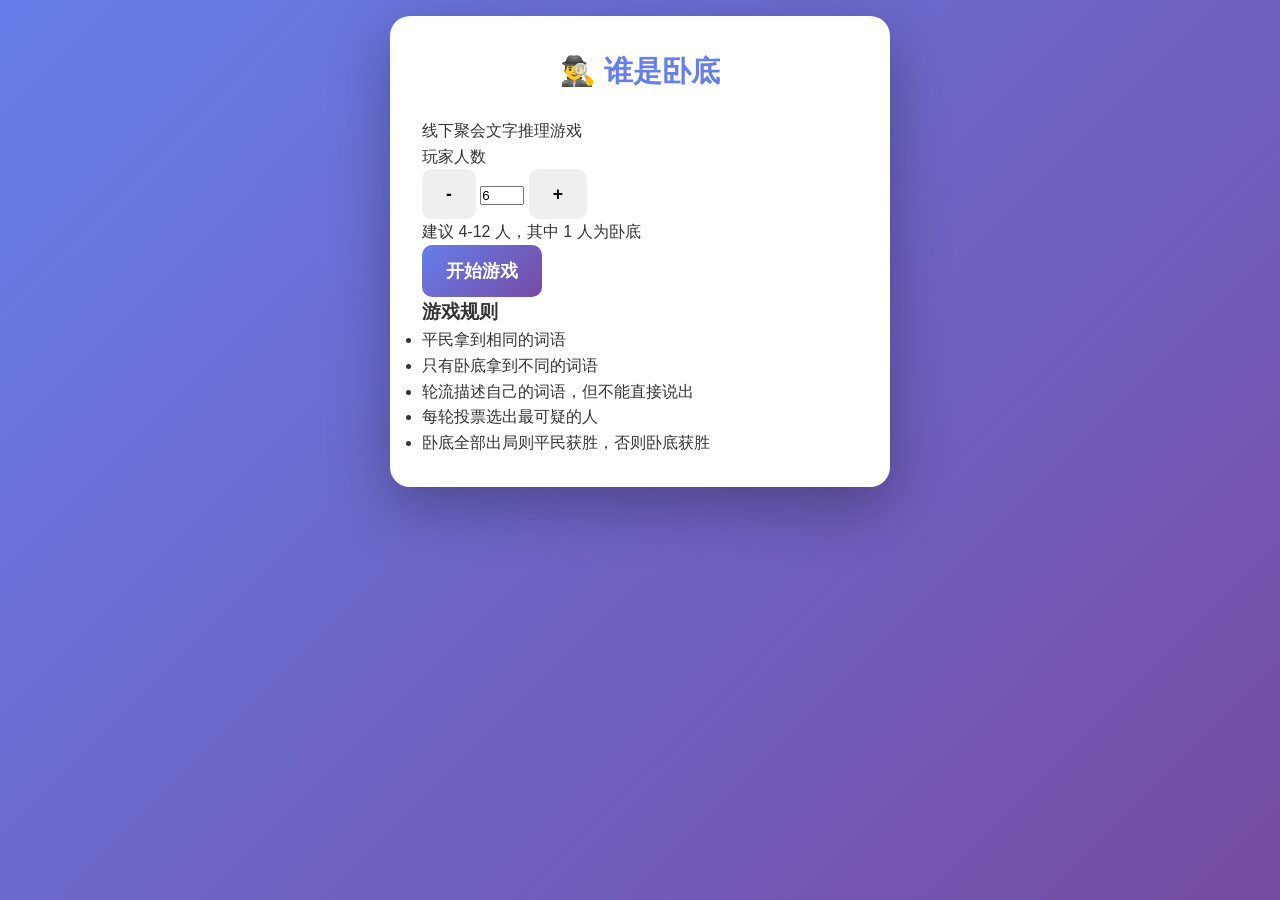
==== index.html @ bec92ceb "Initial commit: 谁是卧底游戏" ====
<!DOCTYPE html>
<html lang="zh-CN">
<head>
    <meta charset="UTF-8">
    <meta name="viewport" content="width=device-width, initial-scale=1.0, maximum-scale=1.0, user-scalable=no">
    <title>谁是卧底</title>
    <link rel="stylesheet" href="style.css">
</head>
<body>
    <div class="container">
        <!-- 设置面板 -->
        <div id="setupPanel" class="panel">
            <header>
                <h1>🕵️‍♂️ 谁是卧底</h1>
                <p class="subtitle">线下聚会文字推理游戏</p>
            </header>

            <div class="setup-form">
                <label for="playerCount">玩家人数</label>
                <div class="input-group">
                    <button type="button" class="btn-minus" onclick="adjustCount(-1)">-</button>
                    <input type="number" id="playerCount" value="6" min="4" max="20" readonly>
                    <button type="button" class="btn-plus" onclick="adjustCount(1)">+</button>
                </div>
                <p class="hint">建议 4-12 人，其中 1 人为卧底</p>

                <button id="startBtn" class="btn-primary">开始游戏</button>
            </div>

            <div class="rules">
                <h3>游戏规则</h3>
                <ul>
                    <li>平民拿到相同的词语</li>
                    <li>只有卧底拿到不同的词语</li>
                    <li>轮流描述自己的词语，但不能直接说出</li>
                    <li>每轮投票选出最可疑的人</li>
                    <li>卧底全部出局则平民获胜，否则卧底获胜</li>
                </ul>
            </div>
        </div>

        <!-- 游戏面板 -->
        <div id="gamePanel" class="panel hidden">
            <div class="progress-container">
                <div id="progressBar" class="progress-bar"></div>
            </div>

            <div id="playerCard" class="player-card">
                <!-- 动态生成玩家卡片 -->
            </div>

            <div class="game-controls">
                <button id="hideBtn" class="btn-secondary">👁️ 隐藏词语</button>
                <button id="nextBtn" class="btn-primary hidden">下一个玩家 →</button>
            </div>
        </div>

        <!-- 底部导出按钮 -->
        <button id="exportBtn" class="btn-export hidden">导出游戏记录</button>
    </div>

    <script>
        // 人数调整
        function adjustCount(delta) {
            const input = document.getElementById("playerCount");
            let val = parseInt(input.value) + delta;
            val = Math.max(4, Math.min(20, val));
            input.value = val;
        }
    </script>
    <script src="script.js"></script>
</body>
</html>
---- style.css ----
/* 谁是卧底助手 - 网页版样式 */
* { box-sizing: border-box; margin: 0; padding: 0; }

body {
    font-family: -apple-system, BlinkMacSystemFont, "Segoe UI", Roboto, "Helvetica Neue", Arial, sans-serif;
    background: linear-gradient(135deg, #667eea 0%, #764ba2 100%);
    min-height: 100vh;
    color: #333;
    line-height: 1.6;
    padding: 1rem;
}

.container {
    max-width: 500px;
    margin: 0 auto;
    background: white;
    border-radius: 20px;
    padding: 2rem;
    box-shadow: 0 20px 60px rgba(0,0,0,0.3);
}

h1 {
    text-align: center;
    margin-bottom: 1.5rem;
    color: #667eea;
    font-size: 1.8rem;
}

.controls {
    display: flex;
    flex-direction: column;
    gap: 1rem;
    margin-bottom: 1.5rem;
}

.controls label {
    font-weight: bold;
    color: #555;
}

.controls input[type="number"] {
    width: 100%;
    padding: 0.8rem;
    font-size: 1.1rem;
    border: 2px solid #ddd;
    border-radius: 10px;
    text-align: center;
}

.controls input[type="number"]:focus {
    outline: none;
    border-color: #667eea;
}

button {
    padding: 0.9rem 1.5rem;
    font-size: 1.1rem;
    border: none;
    border-radius: 10px;
    cursor: pointer;
    transition: all 0.3s ease;
    font-weight: bold;
}

#startBtn {
    background: linear-gradient(135deg, #667eea 0%, #764ba2 100%);
    color: white;
}

#startBtn:hover {
    transform: translateY(-2px);
    box-shadow: 0 5px 20px rgba(102, 126, 234, 0.4);
}

#startBtn:active {
    transform: translateY(0);
}

#exportBtn {
    background: #28a745;
    color: white;
    width: 100%;
    margin-top: 1rem;
}

#exportBtn:hover {
    background: #218838;
}

.hidden {
    display: none !important;
}

.players {
    margin-top: 1rem;
}

.player-card {
    background: linear-gradient(135deg, #f5f7fa 0%, #c3cfe2 100%);
    border-radius: 15px;
    padding: 1.2rem;
    margin: 0.8rem 0;
    display: flex;
    justify-content: space-between;
    align-items: center;
    box-shadow: 0 4px 15px rgba(0,0,0,0.1);
    animation: slideIn 0.3s ease;
}

@keyframes slideIn {
    from {
        opacity: 0;
        transform: translateY(-10px);
    }
    to {
        opacity: 1;
        transform: translateY(0);
    }
}

.player-name {
    font-weight: bold;
    color: #555;
    font-size: 1rem;
}

.player-word {
    font-size: 1.3rem;
    font-weight: bold;
    color: #333;
}

.role-tag {
    display: inline-block;
    padding: 0.3rem 0.8rem;
    border-radius: 20px;
    font-size: 0.85rem;
    font-weight: bold;
    margin-left: 0.5rem;
}

.role-civilian {
    background: #e3f2fd;
    color: #1976d2;
}

.role-mole {
    background: #ffebee;
    color: #c62828;
}

/* 响应式优化 */
@media (max-width: 480px) {
    .container {
        padding: 1.5rem;
    }
    
    h1 {
        font-size: 1.5rem;
    }
    
    .player-card {
        flex-direction: column;
        gap: 0.5rem;
        text-align: center;
    }
}
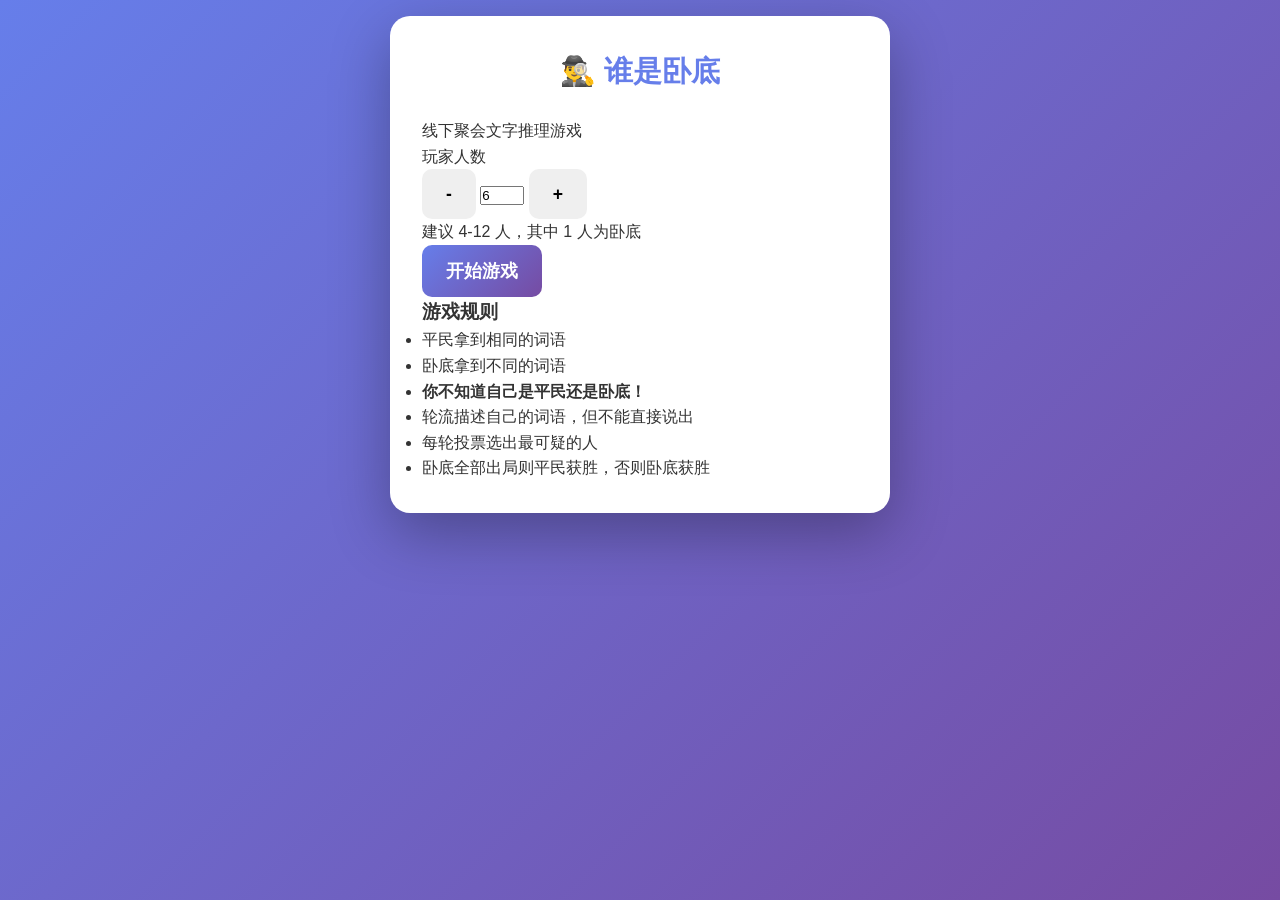
==== commit be64b155: "feat: 隐藏玩家身份，玩家只知道词语不知道自己是什么角色" ====
--- a/index.html
+++ b/index.html
@@ -31,7 +31,8 @@
                 <h3>游戏规则</h3>
                 <ul>
                     <li>平民拿到相同的词语</li>
-                    <li>只有卧底拿到不同的词语</li>
+                    <li>卧底拿到不同的词语</li>
+                    <li><strong>你不知道自己是平民还是卧底！</strong></li>
                     <li>轮流描述自己的词语，但不能直接说出</li>
                     <li>每轮投票选出最可疑的人</li>
                     <li>卧底全部出局则平民获胜，否则卧底获胜</li>
--- a/style.css
+++ b/style.css
@@ -130,7 +130,7 @@
     color: #333;
 }
 
-.role-tag {
+.role-badge {
     display: inline-block;
     padding: 0.3rem 0.8rem;
     border-radius: 20px;
@@ -164,4 +164,79 @@
         gap: 0.5rem;
         text-align: center;
     }
+}
+
+/* 提示文字 */
+.hint-text {
+    margin-top: 1rem;
+    color: #666;
+    font-size: 0.9rem;
+    font-style: italic;
+}
+
+/* 身份揭秘区域 */
+.reveal-section {
+    margin-top: 2rem;
+    padding: 1.5rem;
+    background: #f8f9fa;
+    border-radius: 15px;
+    border: 2px solid #667eea;
+}
+
+.reveal-section h3 {
+    color: #667eea;
+    margin-bottom: 1rem;
+    font-size: 1.1rem;
+}
+
+.players-reveal {
+    display: flex;
+    flex-direction: column;
+    gap: 0.5rem;
+    margin-top: 1rem;
+}
+
+.player-result {
+    display: flex;
+    justify-content: space-between;
+    align-items: center;
+    padding: 0.8rem 1rem;
+    border-radius: 8px;
+    font-size: 0.95rem;
+}
+
+.player-result.civilian {
+    background: #e3f2fd;
+    color: #1976d2;
+}
+
+.player-result.mole {
+    background: #ffebee;
+    color: #c62828;
+    font-weight: bold;
+}
+
+.role-tag {
+    font-size: 0.8rem;
+    padding: 0.2rem 0.6rem;
+    border-radius: 12px;
+    background: rgba(0,0,0,0.1);
+}
+
+.word-pair-info {
+    margin: 1rem 0;
+    padding: 1rem;
+    background: #fff3e0;
+    border-radius: 10px;
+}
+
+.word-pair-info p {
+    margin: 0.3rem 0;
+}
+
+.btn-restart {
+    background: linear-gradient(135deg, #667eea 0%, #764ba2 100%);
+    color: white;
+    width: 100%;
+    margin-top: 1rem;
 }
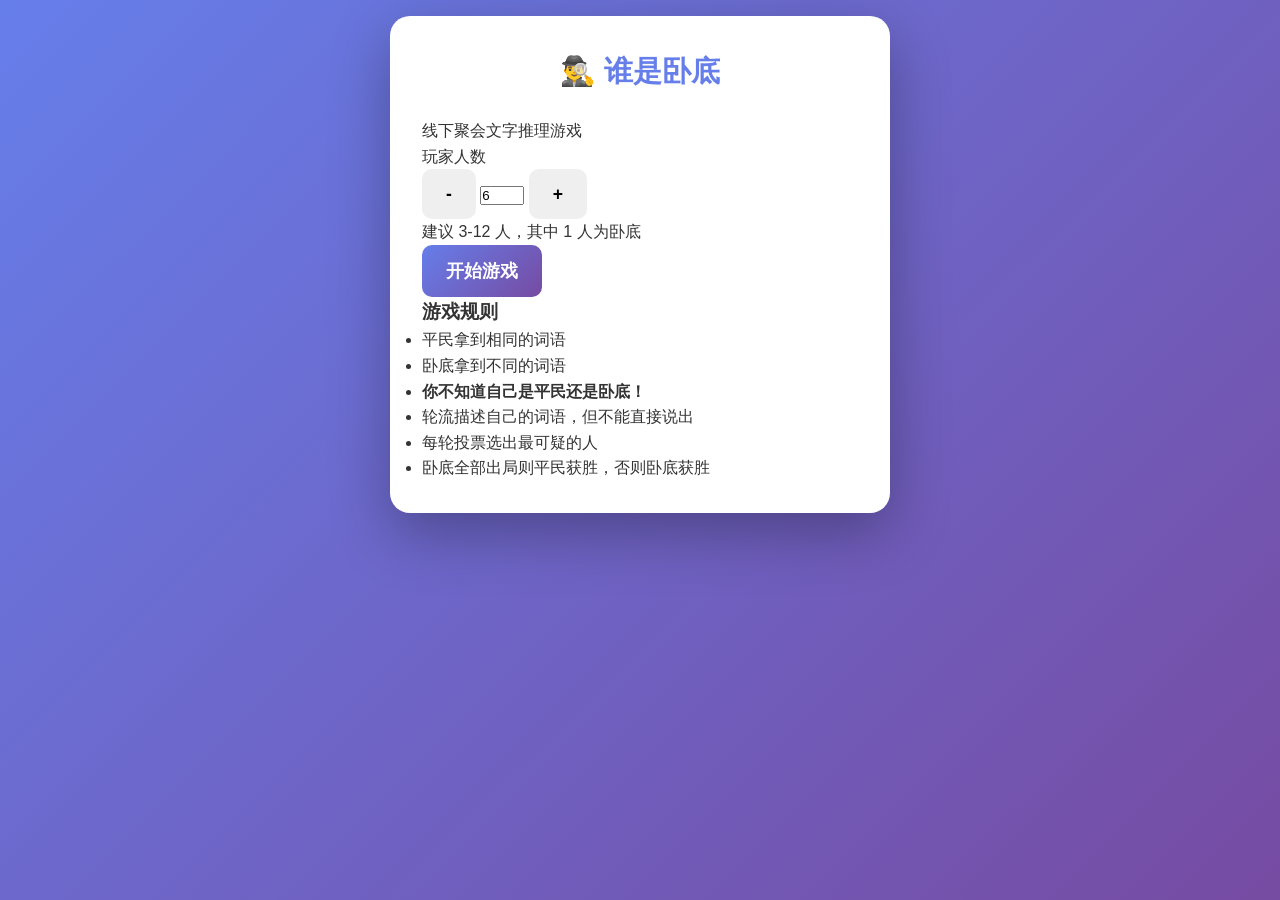
==== commit 4541f486: "fix: 更新提示文字为3-12人，强制刷新GitHub Pages缓存" ====
--- a/index.html
+++ b/index.html
@@ -19,10 +19,10 @@
                 <label for="playerCount">玩家人数</label>
                 <div class="input-group">
                     <button type="button" class="btn-minus" onclick="adjustCount(-1)">-</button>
-                    <input type="number" id="playerCount" value="6" min="4" max="20" readonly>
+                    <input type="number" id="playerCount" value="6" min="3" max="20" readonly>
                     <button type="button" class="btn-plus" onclick="adjustCount(1)">+</button>
                 </div>
-                <p class="hint">建议 4-12 人，其中 1 人为卧底</p>
+                <p class="hint">建议 3-12 人，其中 1 人为卧底</p>
 
                 <button id="startBtn" class="btn-primary">开始游戏</button>
             </div>
@@ -51,8 +51,8 @@
             </div>
 
             <div class="game-controls">
-                <button id="hideBtn" class="btn-secondary">👁️ 隐藏词语</button>
-                <button id="nextBtn" class="btn-primary hidden">下一个玩家 →</button>
+                <button id="hideBtn" class="btn-secondary hidden">👁️ 隐藏词语</button>
+                <button id="nextBtn" class="btn-primary">我记住了，下一个 →</button>
             </div>
         </div>
 
@@ -65,7 +65,7 @@
         function adjustCount(delta) {
             const input = document.getElementById("playerCount");
             let val = parseInt(input.value) + delta;
-            val = Math.max(4, Math.min(20, val));
+            val = Math.max(3, Math.min(20, val));
             input.value = val;
         }
     </script>
--- a/style.css
+++ b/style.css
@@ -100,11 +100,31 @@
     border-radius: 15px;
     padding: 1.2rem;
     margin: 0.8rem 0;
+    box-shadow: 0 4px 15px rgba(0,0,0,0.1);
+    animation: slideIn 0.3s ease;
+}
+
+.player-header {
     display: flex;
     justify-content: space-between;
     align-items: center;
-    box-shadow: 0 4px 15px rgba(0,0,0,0.1);
-    animation: slideIn 0.3s ease;
+    margin-bottom: 1rem;
+    padding-bottom: 0.8rem;
+    border-bottom: 1px solid rgba(0,0,0,0.1);
+}
+
+.player-number {
+    font-weight: bold;
+    color: #555;
+    font-size: 1.1rem;
+}
+
+.player-header .progress {
+    font-size: 0.9rem;
+    color: #888;
+    background: rgba(0,0,0,0.05);
+    padding: 0.3rem 0.8rem;
+    border-radius: 20px;
 }
 
 @keyframes slideIn {
@@ -116,12 +136,6 @@
         opacity: 1;
         transform: translateY(0);
     }
-}
-
-.player-name {
-    font-weight: bold;
-    color: #555;
-    font-size: 1rem;
 }
 
 .player-word {
@@ -239,4 +253,70 @@
     color: white;
     width: 100%;
     margin-top: 1rem;
+}
+
+/* 过渡页面 - 传递手机 */
+.pass-screen {
+    display: flex;
+    flex-direction: column;
+    align-items: center;
+    justify-content: center;
+    min-height: 300px;
+    padding: 2rem;
+    background: linear-gradient(135deg, #ffecd2 0%, #fcb69f 100%);
+    border-radius: 20px;
+    animation: fadeIn 0.4s ease;
+}
+
+@keyframes fadeIn {
+    from {
+        opacity: 0;
+        transform: scale(0.95);
+    }
+    to {
+        opacity: 1;
+        transform: scale(1);
+    }
+}
+
+.pass-icon {
+    font-size: 5rem;
+    margin-bottom: 1.5rem;
+    animation: bounce 1.5s infinite;
+}
+
+@keyframes bounce {
+    0%, 100% {
+        transform: translateY(0);
+    }
+    50% {
+        transform: translateY(-15px);
+    }
+}
+
+.pass-text {
+    font-size: 1.4rem;
+    color: #8b4513;
+    font-weight: bold;
+    margin-bottom: 2rem;
+    text-align: center;
+}
+
+.btn-reveal {
+    background: linear-gradient(135deg, #ff6b6b 0%, #ee5a6f 100%);
+    color: white;
+    padding: 1rem 2rem;
+    font-size: 1.1rem;
+    border-radius: 50px;
+    box-shadow: 0 8px 25px rgba(238, 90, 111, 0.3);
+    transition: all 0.3s ease;
+}
+
+.btn-reveal:hover {
+    transform: translateY(-3px);
+    box-shadow: 0 12px 35px rgba(238, 90, 111, 0.4);
+}
+
+.btn-reveal:active {
+    transform: translateY(0);
 }
